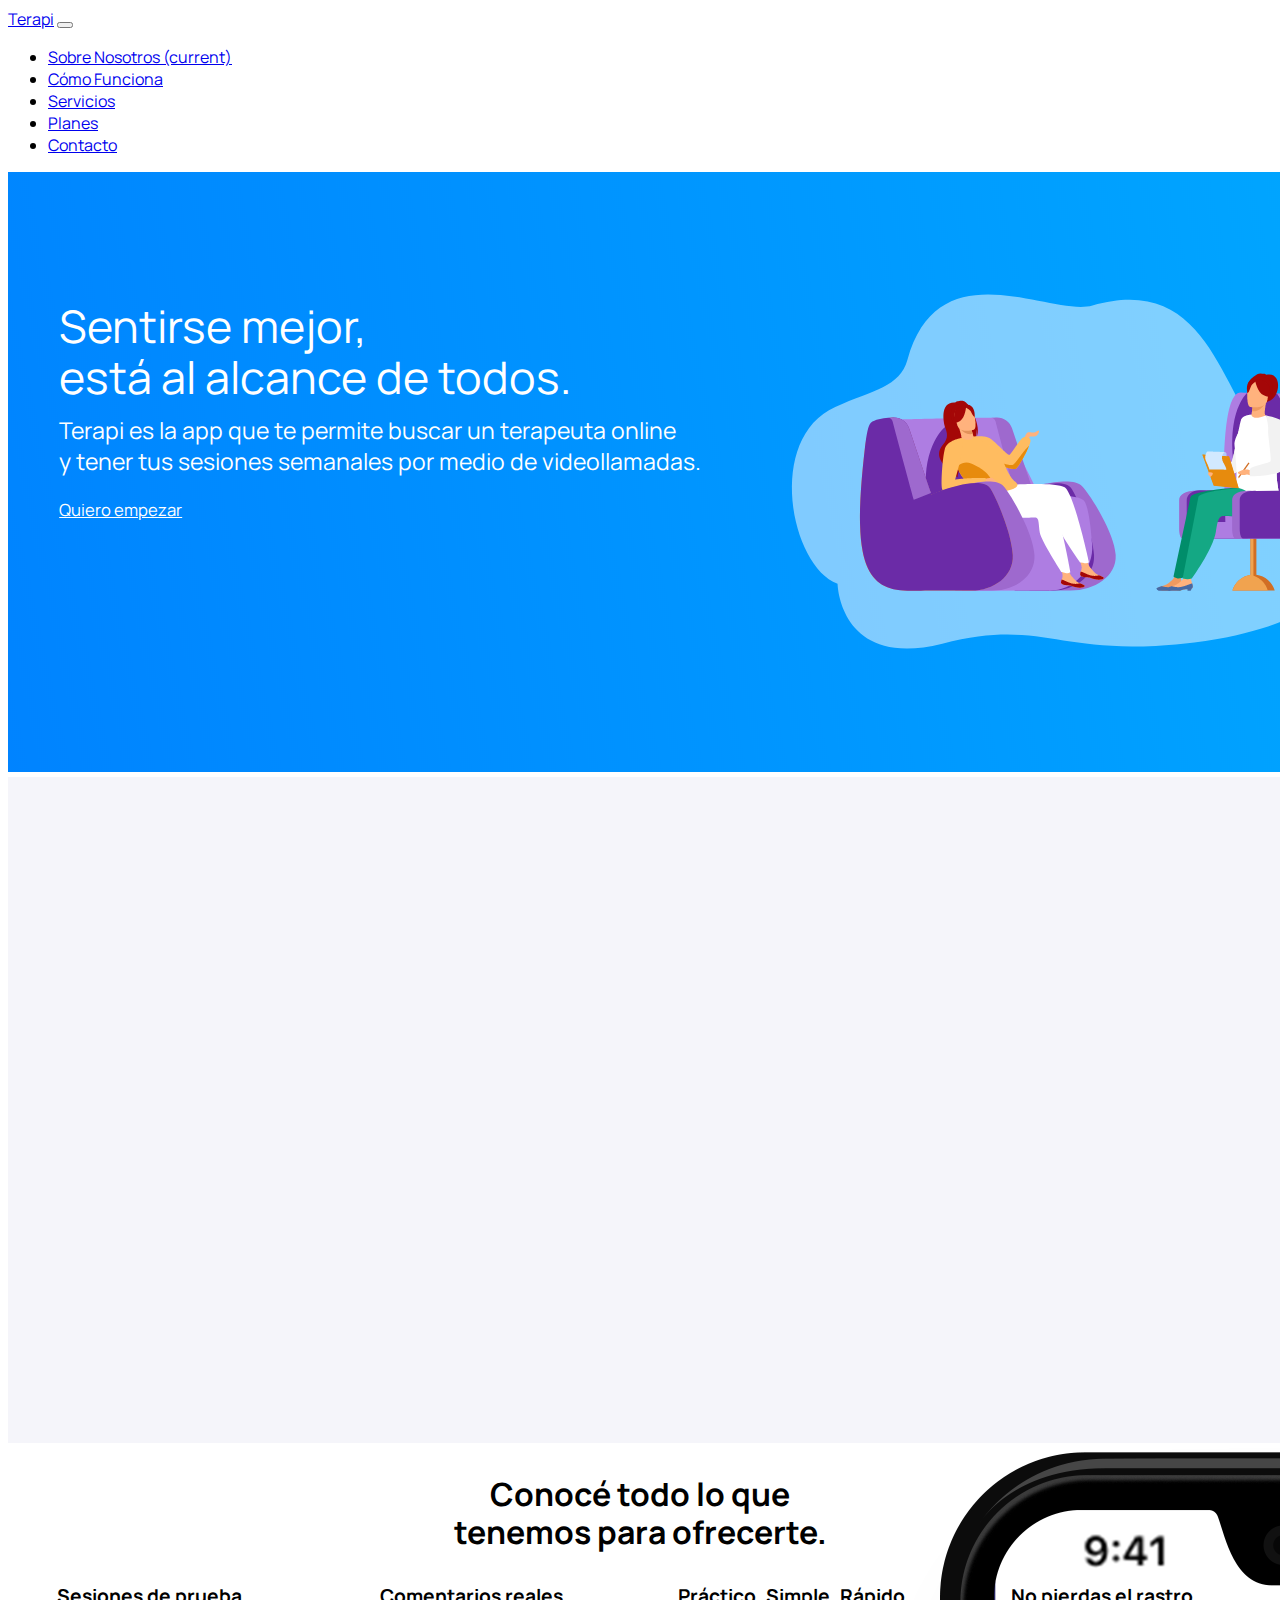
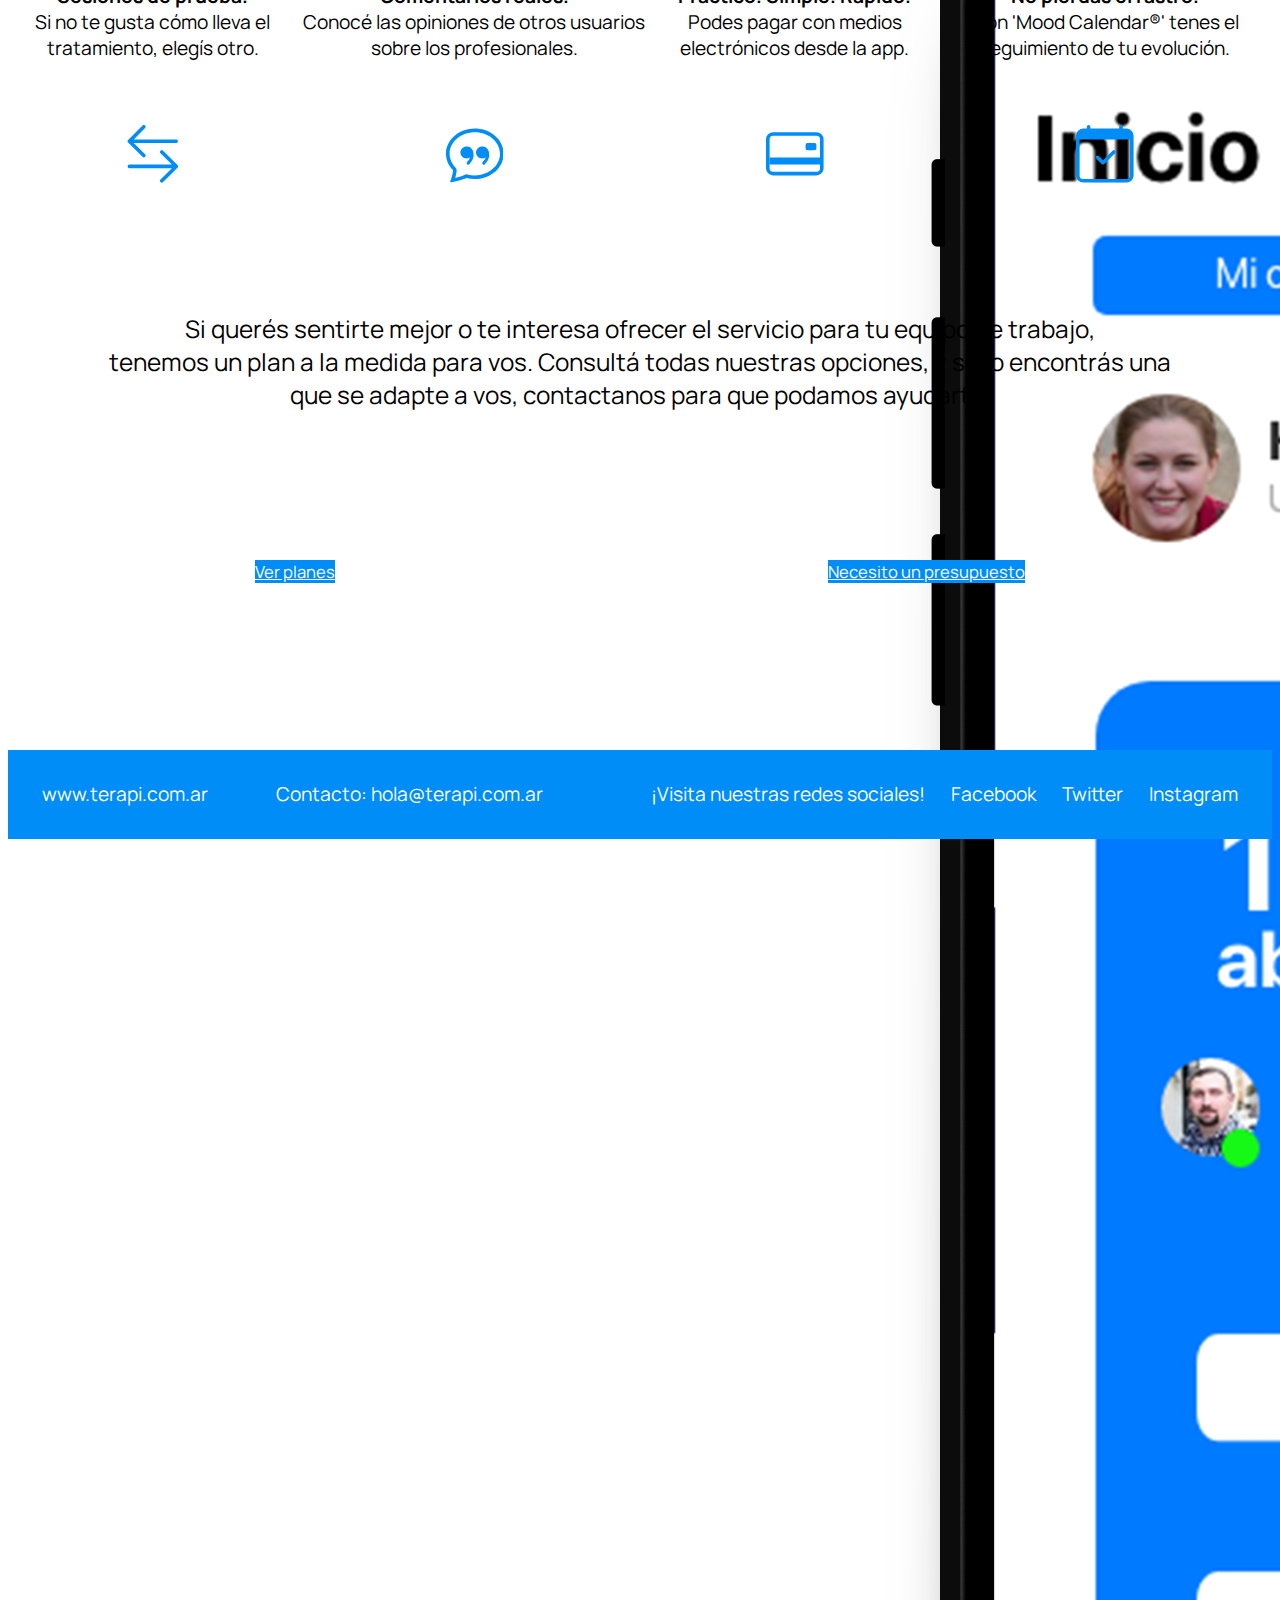
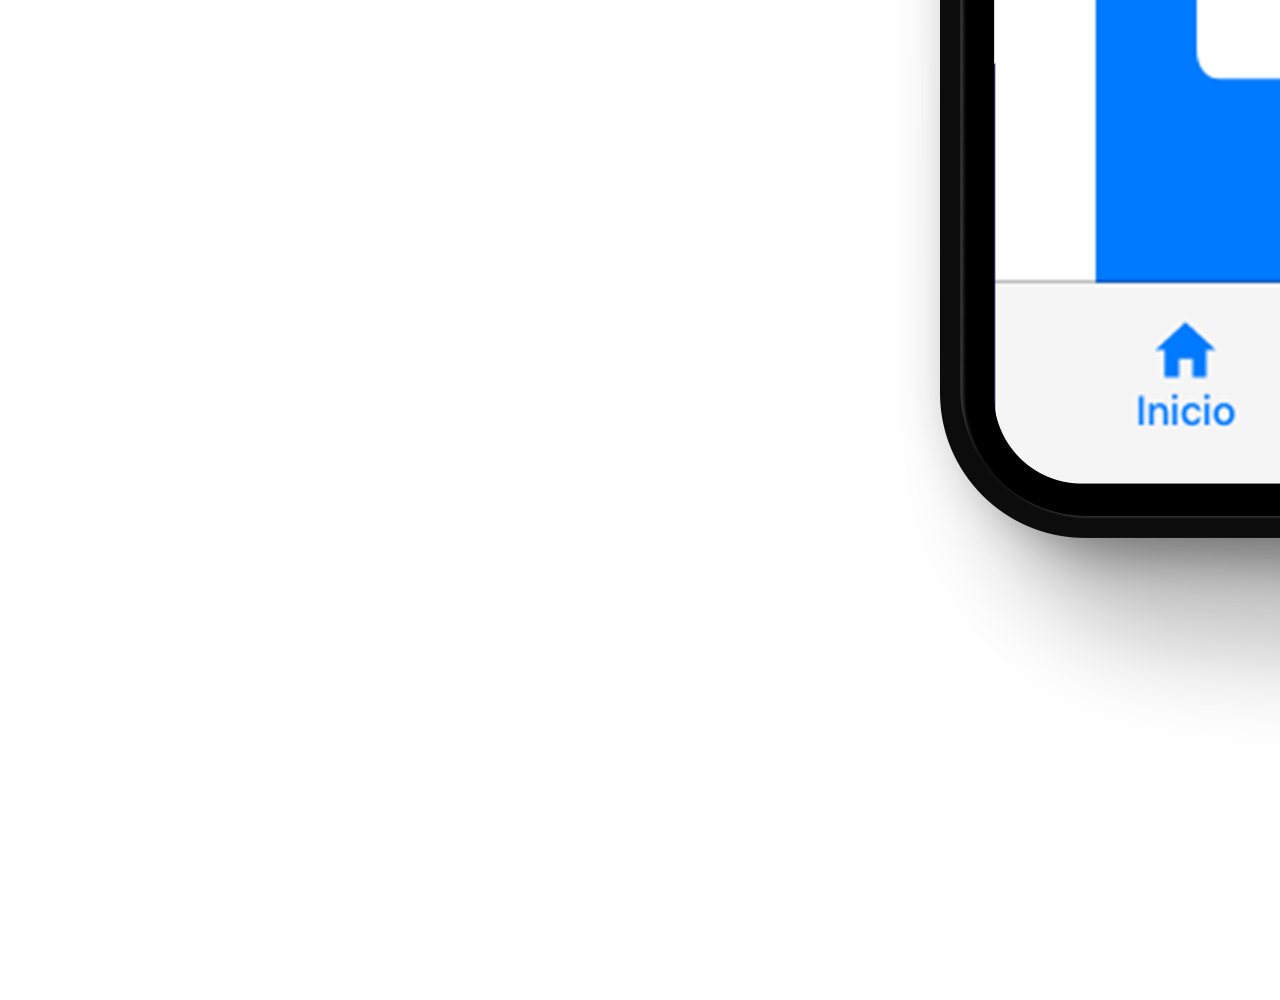
==== index.html @ 5418cc4b "primera version" ====
<!DOCTYPE html>
<html lang="en">
<head>
	<meta charset="UTF-8">
	<meta name="viewport" content="width=device-width, initial-scale=1.0">
	<title>Terapi App</title>


<!-- link de bootstrap -->

<link rel="stylesheet" href="https://cdn.jsdelivr.net/npm/bootstrap@4.5.3/dist/css/bootstrap.min.css" integrity="sha384-TX8t27EcRE3e/ihU7zmQxVncDAy5uIKz4rEkgIXeMed4M0jlfIDPvg6uqKI2xXr2" crossorigin="anonymous">

<!-- link a mi hoja de estilos .css -->

<link rel="stylesheet" type="text/css" href="estilos.css">


<!-- link a google fonts -->

<link href="https://fonts.googleapis.com/css2?family=Manrope&display=swap" rel="stylesheet">

<!-- link a animaciones css -->

<link rel="stylesheet" href="https://cdnjs.cloudflare.com/ajax/libs/animate.css/4.1.1/animate.min.css">

</head>


<body>

	
<!-- navigation menu sacado de bootstrap -->

<nav class="navbar navbar-dark bg-dark navbar-expand-lg navbar-light bg-light fixed-top">
  <a class="navbar-brand" href="#">Terapi</a>

  <button class="navbar-toggler" type="button" data-toggle="collapse" data-target="#navbarNav" aria-controls="navbarNav" aria-expanded="false" aria-label="Toggle navigation">
    <span class="navbar-toggler-icon"></span>
  </button>

  <div class="collapse navbar-collapse" id="navbarNav">
    <ul class="navbar-nav">
      <li class="nav-item">
        <a class="nav-link" href="sobre_nosotros.html">Sobre Nosotros <span class="sr-only">(current)</span></a>
      </li>
      <li class="nav-item">
        <a class="nav-link" href="como_funciona.html">Cómo Funciona</a>
      </li>
      <li class="nav-item">
        <a class="nav-link" href="servicios.html">Servicios</a>
      </li>
      <li class="nav-item">
        <a class="nav-link" href="planes.html">Planes</a>
      </li>
      <li class="nav-item">
        <a class="nav-link" href="contacto.html">Contacto</a>
      </li>
    
    </ul>
  </div>

</nav>







<div class="banner_home">

	<img src="img/bannerhome.png" class="img-fluid" alt="banner_home_info">

	<div class="texto_top_left">

	Sentirse mejor,<br>
	está al alcance de todos.

	</div>

	<div class="subtexto_bottom_left">

	Terapi es la app que te permite buscar un terapeuta online<br> y tener tus sesiones semanales por medio de videollamadas.

	</div>


	<a id="boton_home1" class="btn btn-outline-primary" href="planes.html" role="button">Quiero empezar</a>

</div>






<div class="dos_blocks_home">

	<div class="home_block1 col-xl-5 col-xs-12">

		<div class="texto_block1">

		Tus sesiones,<br>a solo un click.<br>

		<a href="servicios.html" class="link_descubri_como">Descubrí cómo ></a>

		</div>

		<img id="imagen_home_block1" src="img/home_block1.png" class="img-fluid" alt="home_app">

	</div>


	<div class="home_block2 col-xl-5 col-xs-12">

		<div class="texto_block2">

		Encontrá el<br>indicado para vos.<br>

		<a href="como_funciona.html" class="link_buscador">Conocé el buscador ></a>

		</div>

		<img id="imagen_home_block2" src="img/home_block2.png" class="img-fluid" alt="home_app">

	</div>

</div>







<p class="titulo_beneficios col-xl-12 col-xs-12">Conocé todo lo que<br>tenemos para ofrecerte.<p>

<div class="banner_beneficios col-xl-12 col-xs-12">

	<div class="icon_uno col-xl-3 col-xs-6">

		<b>Sesiones de prueba.<br></b>
		Si no te gusta cómo lleva el tratamiento, elegís otro.<br>

		<svg width="3em" height="3em" viewBox="0 0 16 16" class="bi bi-arrow-left-right" fill="currentColor" xmlns="http://www.w3.org/2000/svg">
 		 <path fill-rule="evenodd" d="M1 11.5a.5.5 0 0 0 .5.5h11.793l-3.147 3.146a.5.5 0 0 0 .708.708l4-4a.5.5 0 0 0 0-.708l-4-4a.5.5 0 0 0-.708.708L13.293 11H1.5a.5.5 0 0 0-.5.5zm14-7a.5.5 0 0 1-.5.5H2.707l3.147 3.146a.5.5 0 1 1-.708.708l-4-4a.5.5 0 0 1 0-.708l4-4a.5.5 0 1 1 .708.708L2.707 4H14.5a.5.5 0 0 1 .5.5z"/>
</svg>
		
	</div>

	<div class="icon_dos col-xl-3 col-xs-6">
		
		<b>Comentarios reales.<br></b>
		Conocé las opiniones de otros usuarios sobre los profesionales.<br>

		<svg width="3em" height="3em" viewBox="0 0 16 16" class="bi bi-chat-quote" fill="currentColor" xmlns="http://www.w3.org/2000/svg">
		  <path fill-rule="evenodd" d="M2.678 11.894a1 1 0 0 1 .287.801 10.97 10.97 0 0 1-.398 2c1.395-.323 2.247-.697 2.634-.893a1 1 0 0 1 .71-.074A8.06 8.06 0 0 0 8 14c3.996 0 7-2.807 7-6 0-3.192-3.004-6-7-6S1 4.808 1 8c0 1.468.617 2.83 1.678 3.894zm-.493 3.905a21.682 21.682 0 0 1-.713.129c-.2.032-.352-.176-.273-.362a9.68 9.68 0 0 0 .244-.637l.003-.01c.248-.72.45-1.548.524-2.319C.743 11.37 0 9.76 0 8c0-3.866 3.582-7 8-7s8 3.134 8 7-3.582 7-8 7a9.06 9.06 0 0 1-2.347-.306c-.52.263-1.639.742-3.468 1.105z"/>
		  <path d="M7.468 7.667c0 .92-.776 1.666-1.734 1.666S4 8.587 4 7.667C4 6.747 4.776 6 5.734 6s1.734.746 1.734 1.667z"/>
		  <path fill-rule="evenodd" d="M6.157 6.936a.438.438 0 0 1-.56.293.413.413 0 0 1-.274-.527c.08-.23.23-.44.477-.546a.891.891 0 0 1 .698.014c.387.16.72.545.923.997.428.948.393 2.377-.942 3.706a.446.446 0 0 1-.612.01.405.405 0 0 1-.011-.59c1.093-1.087 1.058-2.158.77-2.794-.152-.336-.354-.514-.47-.563zm-.035-.012h-.001.001z"/>
		  <path d="M11.803 7.667c0 .92-.776 1.666-1.734 1.666-.957 0-1.734-.746-1.734-1.666 0-.92.777-1.667 1.734-1.667.958 0 1.734.746 1.734 1.667z"/>
		  <path fill-rule="evenodd" d="M10.492 6.936a.438.438 0 0 1-.56.293.413.413 0 0 1-.274-.527c.08-.23.23-.44.477-.546a.891.891 0 0 1 .698.014c.387.16.72.545.924.997.428.948.392 2.377-.942 3.706a.446.446 0 0 1-.613.01.405.405 0 0 1-.011-.59c1.093-1.087 1.058-2.158.77-2.794-.152-.336-.354-.514-.469-.563zm-.034-.012h-.002.002z"/>
		</svg>
		
	</div>

	<div class="icon_tres col-xl-3 col-xs-6">
		
		<b>Práctico. Simple. Rápido.<br></b>
		Podes pagar con medios electrónicos desde la app.<br>

		<svg width="3em" height="3em" viewBox="0 0 16 16" class="bi bi-credit-card-2-back" fill="currentColor" xmlns="http://www.w3.org/2000/svg">
		  <path fill-rule="evenodd" d="M14 3H2a1 1 0 0 0-1 1v8a1 1 0 0 0 1 1h12a1 1 0 0 0 1-1V4a1 1 0 0 0-1-1zM2 2a2 2 0 0 0-2 2v8a2 2 0 0 0 2 2h12a2 2 0 0 0 2-2V4a2 2 0 0 0-2-2H2z"/>
		  <path d="M11 5.5a.5.5 0 0 1 .5-.5h2a.5.5 0 0 1 .5.5v1a.5.5 0 0 1-.5.5h-2a.5.5 0 0 1-.5-.5v-1zM1 9h14v2H1V9z"/>
		</svg>	
		
	</div>

	<div class="icon_cuatro col-xl-3 col-xs-6">
		
		<b>No pierdas el rastro.<br></b>
		Con 'Mood Calendar®' tenes el seguimiento de tu evolución.<br>

		<svg width="3em" height="3em" viewBox="0 0 16 16" class="bi bi-calendar-check" fill="currentColor" xmlns="http://www.w3.org/2000/svg">
		  <path fill-rule="evenodd" d="M3.5 0a.5.5 0 0 1 .5.5V1h8V.5a.5.5 0 0 1 1 0V1h1a2 2 0 0 1 2 2v11a2 2 0 0 1-2 2H2a2 2 0 0 1-2-2V3a2 2 0 0 1 2-2h1V.5a.5.5 0 0 1 .5-.5zM1 4v10a1 1 0 0 0 1 1h12a1 1 0 0 0 1-1V4H1z"/>
		  <path fill-rule="evenodd" d="M10.854 7.146a.5.5 0 0 1 0 .708l-3 3a.5.5 0 0 1-.708 0l-1.5-1.5a.5.5 0 1 1 .708-.708L7.5 9.793l2.646-2.647a.5.5 0 0 1 .708 0z"/>
		</svg>
		
	</div>


</div>





<div class="vos_tuyos col-xl-12 col-xs-12">

	<div class="texto_vos_tuyos">
	Si querés sentirte mejor o te interesa ofrecer el servicio para tu equipo de trabajo,<br>
	tenemos un plan a la medida para vos.
	Consultá todas nuestras opciones, y si no encontrás una<br> que se adapte a vos, contactanos para que podamos ayudarte.
	</div>	

</div>




<div class="botones_precios">

	<a id="boton_precios" class="btn btn-outline-primary" href="planes.html" role="button">Ver planes</a>

	<a id="boton_precios" class="btn btn-outline-primary" href="contacto.html" role="button">Necesito un presupuesto</a>

</div>



<!-- Por ultimo viene el footer de la home donde estara la informacion de redes sociales y mail de contacto -->

<footer class="footer">
	
	<div>www.terapi.com.ar</div>

	<div>Contacto: hola@terapi.com.ar</div>

	<div>
		<ul>¡Visita nuestras redes sociales!
			<li>Facebook</li>
			<li>Twitter</li>
			<li>Instagram</li>
		</ul>
		
	</div>
		
</footer>



<!-- link a scripts de Bootstrap para que funcione -->

<script src="https://code.jquery.com/jquery-3.5.1.slim.min.js" integrity="sha384-DfXdz2htPH0lsSSs5nCTpuj/zy4C+OGpamoFVy38MVBnE+IbbVYUew+OrCXaRkfj" crossorigin="anonymous"></script>

<script src="https://cdn.jsdelivr.net/npm/popper.js@1.16.1/dist/umd/popper.min.js" integrity="sha384-9/reFTGAW83EW2RDu2S0VKaIzap3H66lZH81PoYlFhbGU+6BZp6G7niu735Sk7lN" crossorigin="anonymous"></script>

<script src="https://cdn.jsdelivr.net/npm/bootstrap@4.5.3/dist/js/bootstrap.min.js" integrity="sha384-w1Q4orYjBQndcko6MimVbzY0tgp4pWB4lZ7lr30WKz0vr/aWKhXdBNmNb5D92v7s" crossorigin="anonymous"></script>



</body>

</html>
---- estilos.css ----
/* Configuraciones generales de estilos para toda la we */

html {
font-family: 'Manrope', sans-serif;
box-sizing: border-box;

}


/* Estilos de la HOME */

.banner_home {
	position: relative;
	text-align: left;
	color: white;
	width: 100%
}

@media only screen and (max-width: 600px) {
  .banner_home {
    margin-top: 12vw;
  }
}

.texto_top_left {
  
  position: absolute;
  top: 10vw;
  left: 4vw;
  font-size: 3.5vw;
  line-height: 4vw; 
 
}

.subtexto_bottom_left {
  
  position: absolute;
  top: 19vw;
  left: 4vw;
  font-size: 1.8vw;
  line-height: 2.4vw; 

}

#boton_home1 {

  position: absolute;
  top: 25.5vw;
  left: 4vw;
  font-size: 1.3vw;
  color: white;
  background-color: transparent;
  border-color: white;

}

#boton_home1:hover {

  position: absolute;
  top: 25.5vw;
  left: 4vw;
  font-size: 1.3vw;
  color: white;
  background-color: orange;
  border-color: orange;

}


/* home block 1 */

.home_block1 {

	background-color: #f5f5fa;
	height: 52vw;
	top: 4vw;

}

.texto_block1 {
  
  position: relative;
  font-size: 2.3vw;
  line-height: 2.2vw;
  font-weight: bolder;
  text-align: center;
  margin-top: 4vw; 

}

#imagen_home_block1 {
	
	
}

.link_descubri_como {

	text-align: center;
	font-size: 1.6vw;
	line-height: 5.2vw;
}

/* home block 2 */

.home_block2 {

	background-color: #f5f5fa;
	height: 52vw;
	top: 4vw;

}

.texto_block2 {
  
  position: relative;
  font-size: 2.3vw;
  line-height: 2.2vw;
  font-weight: bolder;
  text-align: center;
  margin-top: 4vw;


}

#imagen_home_block2 {
 

}

.link_buscador {

	text-align: center;
	font-size: 1.6vw;
	line-height: 5.2vw;

}

/* conjunto de los 2 primeros blocks de la home
para que me queden uno al lado del otro uso flexbox */

.dos_blocks_home {

	display: flex;
	flex-direction: row;
	justify-content: space-around;
	top: 4vw;
  	

}

/* sigo con el banner de los beneficios */


.titulo_beneficios {
	text-align: center;
	font-size: 2.5vw;
	font-weight: bolder;
	top: 7vw;
	line-height: 3vw;

}

.banner_beneficios {
	display: flex;
	flex-direction: row;
	top: 10vw;
	font-size: 1.5vw;
	text-align: center;

}


div div svg {
	color: #008df8;
	margin-top: 5vw;


}


.vos_tuyos {

	display: flex;
	top: 10vw;
	height: 27vw;
	justify-content: center;
	

}

.texto_vos_tuyos {

	display: flex;
	font-size: 1.9vw;
	align-items: center;
	text-align: center;
	
}


.botones_precios {

	display: flex;
	flex-direction: row;
	justify-content: space-around;

}

#boton_precios {

  display: flex;
  position: relative;
  top: 2vw;  
  font-size: 1.3vw;
  color: white;
  background-color: #008df8;
  border-color: #008df8;
  

}

#boton_precios:hover {

  position: relative;
  top: 2vw;  
  font-size: 1.3vw;
  color: white;
  background-color: orange;
  border-color: orange;

}

.footer {
	position: relative;
	top: 15vw;
	display: flex;
	flex-direction: row;
	background-color: #008df8;
	justify-content: space-around;
	height: 7vw;
	align-items: center;
	text-align: center;
	font-size: 1.5vw;
	color: white;
}

footer div ul {
	list-style: none;
	display: flex;
	flex-direction: row;
	margin: auto;
}









/* Estilos de SOBRE_NOSOTROS */

.sobre_nosotros_banner {

	display: flex;
	flex-direction: row;
	justify-content: flex-end;
	position: relative;

}

@media only screen and (max-width: 700px) {
  .sobre_nosotros_banner {
    margin-top: 12vw;
  }
}

.sobre_imagen_banner {

	top: 3vw;
	width: 100%;
}

.sobre_texto_banner {

	font-size: 1.7vw;
	top: 18vw;
	height: 20vw;
	
}


#boton_sobre1 {

  position: absolute;
  top: 35.5vw;
  left: 9.3vw;
  font-size: 1.3vw;
  color: white;
  background-color: #008df8;
  border-color: #008df8;

}

#boton_sobre1:hover {

  position: absolute;
  top: 35.5vw;
  left: 9.3vw;
  font-size: 1.3vw;
  color: white;
  background-color: orange;
  border-color: orange;

}




.content--estadisticas-numeros {
	display: flex;
	text-align: center;
	height: 30vw;
	margin-top: 7vw;
	font-size: 2vw;
	line-height: 2.7vw;


}

.dos_estadisticas {
	display: flex;
	flex-direction: row;


}


@media only screen and (max-width: 700px) {
.dos_estadisticas {
    display: flex;
    flex-direction: column;
    align-items: center;


  }
}


@media only screen and (max-width: 700px) {
  div .contador {
    font-size: 3vw;
    line-height: 4vw;
  }
}

/* propiedades de la animacion de los contadores*/

.contador {
  animation-iteration-count: 2;
  
}





.staff {
	display: grid;
	grid-template-columns: 1fr 1fr;
	grid-template-rows: 1fr 1fr 1fr;

}
	
@media only screen and (max-width: 700px) {
.staff {

	margin-top: 40vw;

  }
}



.staff_nicolas {

	width: 100%;

}

.nombre_nicolas {
	
	display: flex;
	align-items: center;
	justify-content: center;
	font-size: 1.7vw;
	margin-left: 3vw;
	margin-right: 3vw;
}

.staff_luis {

	width: 100%;
	align-items: flex-end;
	 
}

.nombre_luis {
	
	display: flex;
	align-items: center;
	justify-content: center;
	font-size: 1.7vw;
	margin-left: 3vw;
	margin-right: 3vw;

}

.staff_pedro {

	width: 100%;
}

.nombre_pedro {
	
	display: flex;
	align-items: center;
	justify-content: center;
	font-size: 1.7vw;
	margin-left: 3vw;
	margin-right: 3vw;

}

.footer2 {
	
	display: flex;
	flex-direction: row;
	background-color: #008df8;
	justify-content: space-around;
	height: 7vw;
	align-items: center;
	text-align: center;
	font-size: 1.5vw;
	color: white;
}


footer div ul li {
	
   margin:0px 0px 0px 2vw;   
}



/* Estilos de COMO_FUNCIONA */

.banner_como_funciona {

	display: flex;
	flex-direction: row;
	justify-content: center;

}

@media only screen and (max-width: 800px) {
 .banner_como_funciona {
    margin-top: 8vw;
  }
}


.texto_banner_funciona {

	display: flex;
	background-color: #f5f5fa;
	height: 60vw;
	font-size: 3.4vw;
	font-weight: bolder;
	line-height: 3vw;
	align-items: center;
	text-align: center;
	justify-content: center;

}

@media only screen and (max-width: 1200px) {
.texto_banner_funciona {
    height: 67vw;
  }
}


.bajada_banner_funciona {

	position: absolute;
	font-size: 1.2vw;
	text-align: center;
	line-height: 1.6vw;
	width: 70%;
	margin-top: 12vw;

}

.imagen_banner_funciona {

	display: flex;
	background-color: #f5f5fa;

}

#card-body {

	text-align: center;
}

.card {
	margin: 1.6vw;
	border-color: transparent;
	border-width: 3px;
}

.funciona_banner_final {
	
	margin-top: 7vw;
	height: 20vw;
	display: flex;
	justify-content: center;
}

.funciona_banner_texto {
	display: flex;
	font-size: 2.4vw;
	align-items: center;
	line-height: 2.2vw;
	margin-left: 2vw;

}	

.logo_app {
	display: flex;
	width: 15vw;
	height: 15vw;
	align-items: center;
	margin-top: 2vw;
}

.footer_funciona {

	position: relative;
	display: flex;
	flex-direction: row;
	background-color: #008df8;
	justify-content: space-around;
	height: 7vw;
	align-items: center;
	text-align: center;
	font-size: 1.5vw;
	color: white;
}

/* Estilos de SERVICIOS */


.header_servicio {
	position: relative;
}

@media only screen and (max-width: 500px) {
.header_servicio {
    margin-top: 5vw;
  }
}

.headerservicios--texto-titulo1 {

  position: absolute;
  top: 13vw;
  left: 40vw;
  font-size: 1.8vw;

}

.headerservicios--texto-titulo2 {

  position: absolute;
  top: 50vw;
  left: 20vw;
  font-size: 1.8vw; 

}

.headerservicios--texto-titulo3 {

  position: absolute;
  top: 85vw;
  left: 40vw;
  font-size: 1.8vw;

}

.headerservicios--texto-titulo4 {

  position: absolute;
  top: 140vw;
  left: 4vw;
  font-size: 1.8vw; 

}













/* Estilos de PRECIOS */


.header--banner-transparent {

	height: 300px;
	display: flex;
	flex-direction: column;

}

.header--banner-titulo {

	display: flex;
	margin-top: 6vw;
	justify-content: center;
	align-items: center;
	margin-top: 12vw;
	
}

.header--banner-subtitulo {

	display: flex;
	margin-top: 6vw;
	justify-content: center;
	align-items: center;
	text-align: center;
	margin-top: 0vw;
}

@media only screen and (max-width: 500px) {
.header--banner-transparent {
    margin-top: 8vw;

  }
}



/* Estilos de CONTACTO */



.header--banner-ayuda {
	position: relative;
	display: flex;
	flex-direction: column;
	align-items: center;

	
}


.banner_contacto {
	display: flex;
	position: relative;
	margin-top: 12vw;
	
}

.header--bannerayuda-titulo{

	display: flex;
	flex-direction: column;
	position: absolute;
	margin-top: 10vw;
	text-align: center;
	font-size: 3vw;
	font-weight: bold;
	line-height: 2.7vw;
	
}

.header--bannerayuda-subtitulo{

	display: flex;
	flex-direction: column;
	position: absolute;
	margin-top: 14vw;
	text-align: center;
	font-size: 2vw;
	line-height: 2.7vw;
	
}


@media only screen and (max-width: 700px) {
.header--bannerayuda-titulo {
    margin-top: 18vw;

  }
}

@media only screen and (max-width: 700px) {
.header--bannerayuda-subtitulo {
    margin-top: 22vw;

  }
}


.form_exterior {
	
	margin-right: 7vw;
	margin-left: 7vw;
	margin-top: 7vw;
	
}

textarea {

	width: 60vw;
	height: 30vw;
}



#footer_contacto {
	position: relative;
	top: 4vw;
	display: flex;
	flex-direction: row;
	background-color: #008df8;
	justify-content: space-around;
	height: 7vw;
	align-items: center;
	text-align: center;
	font-size: 1.5vw;
	color: white;
}
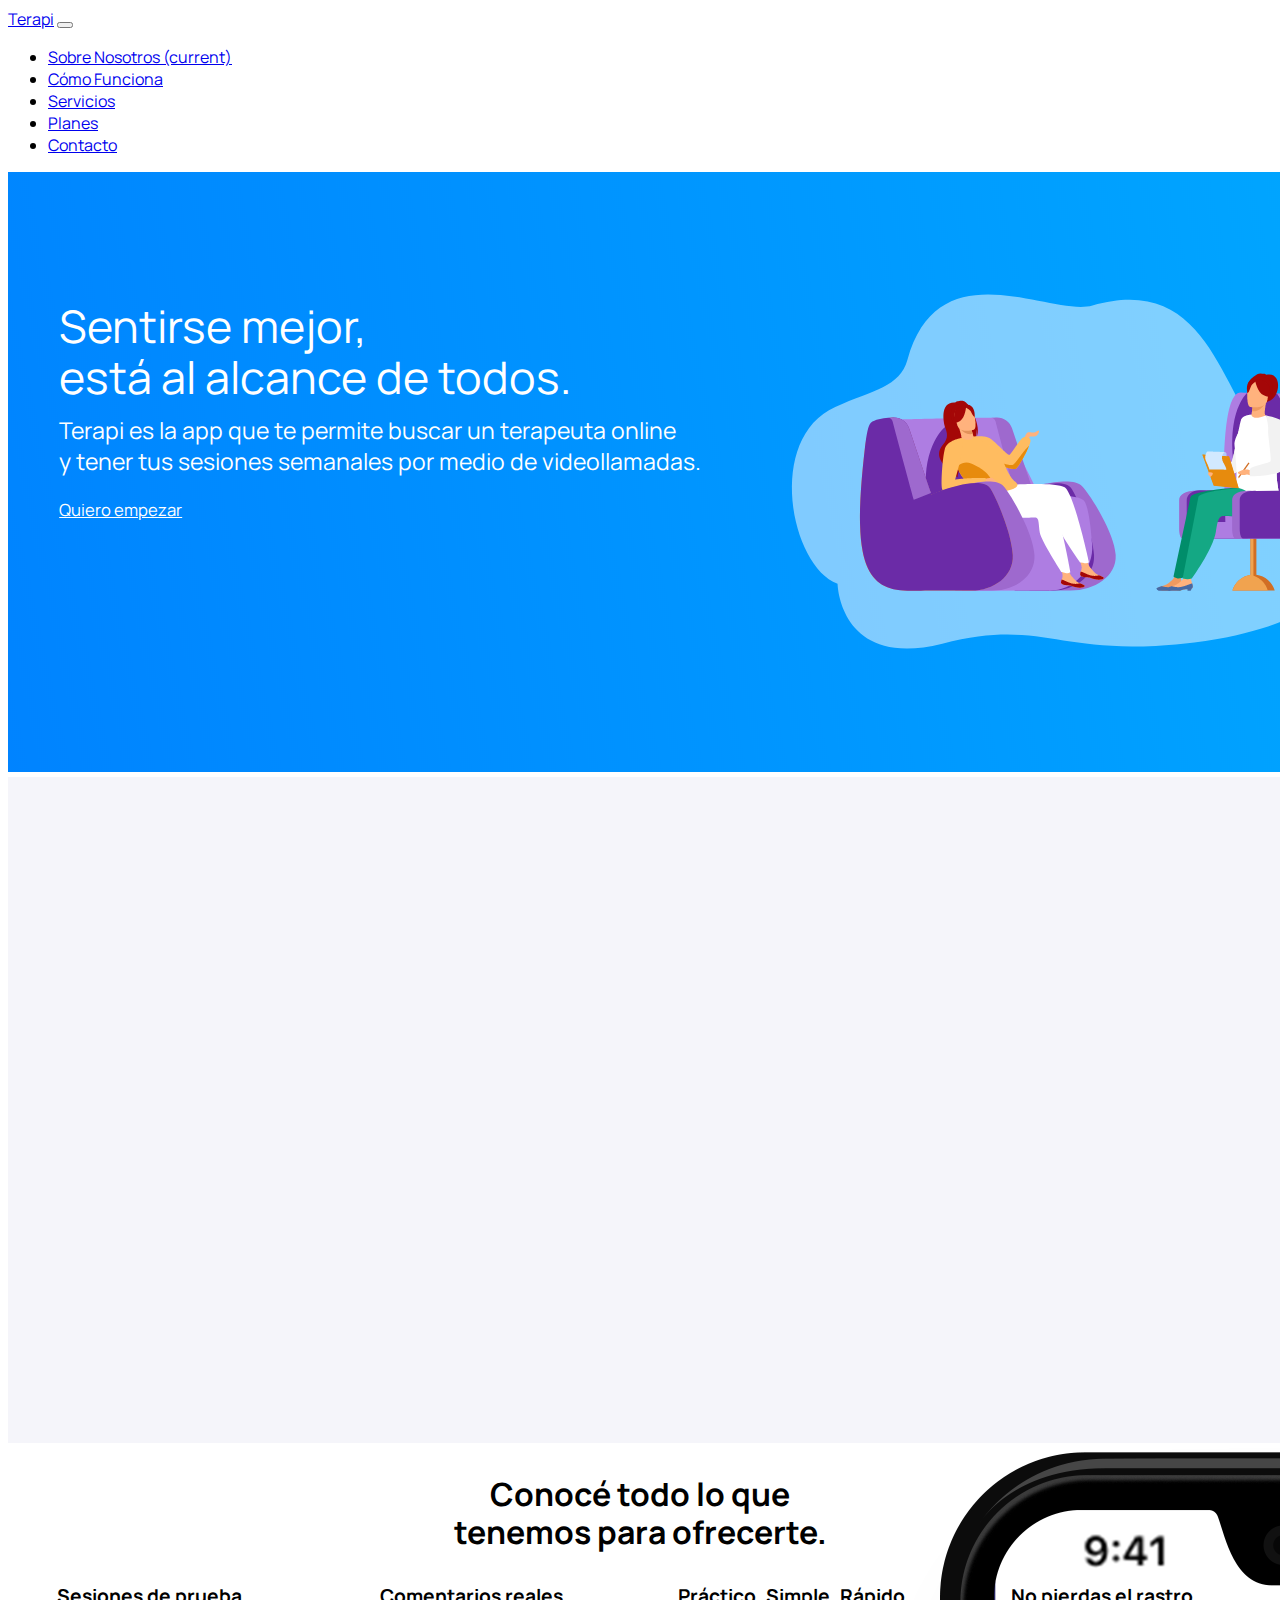
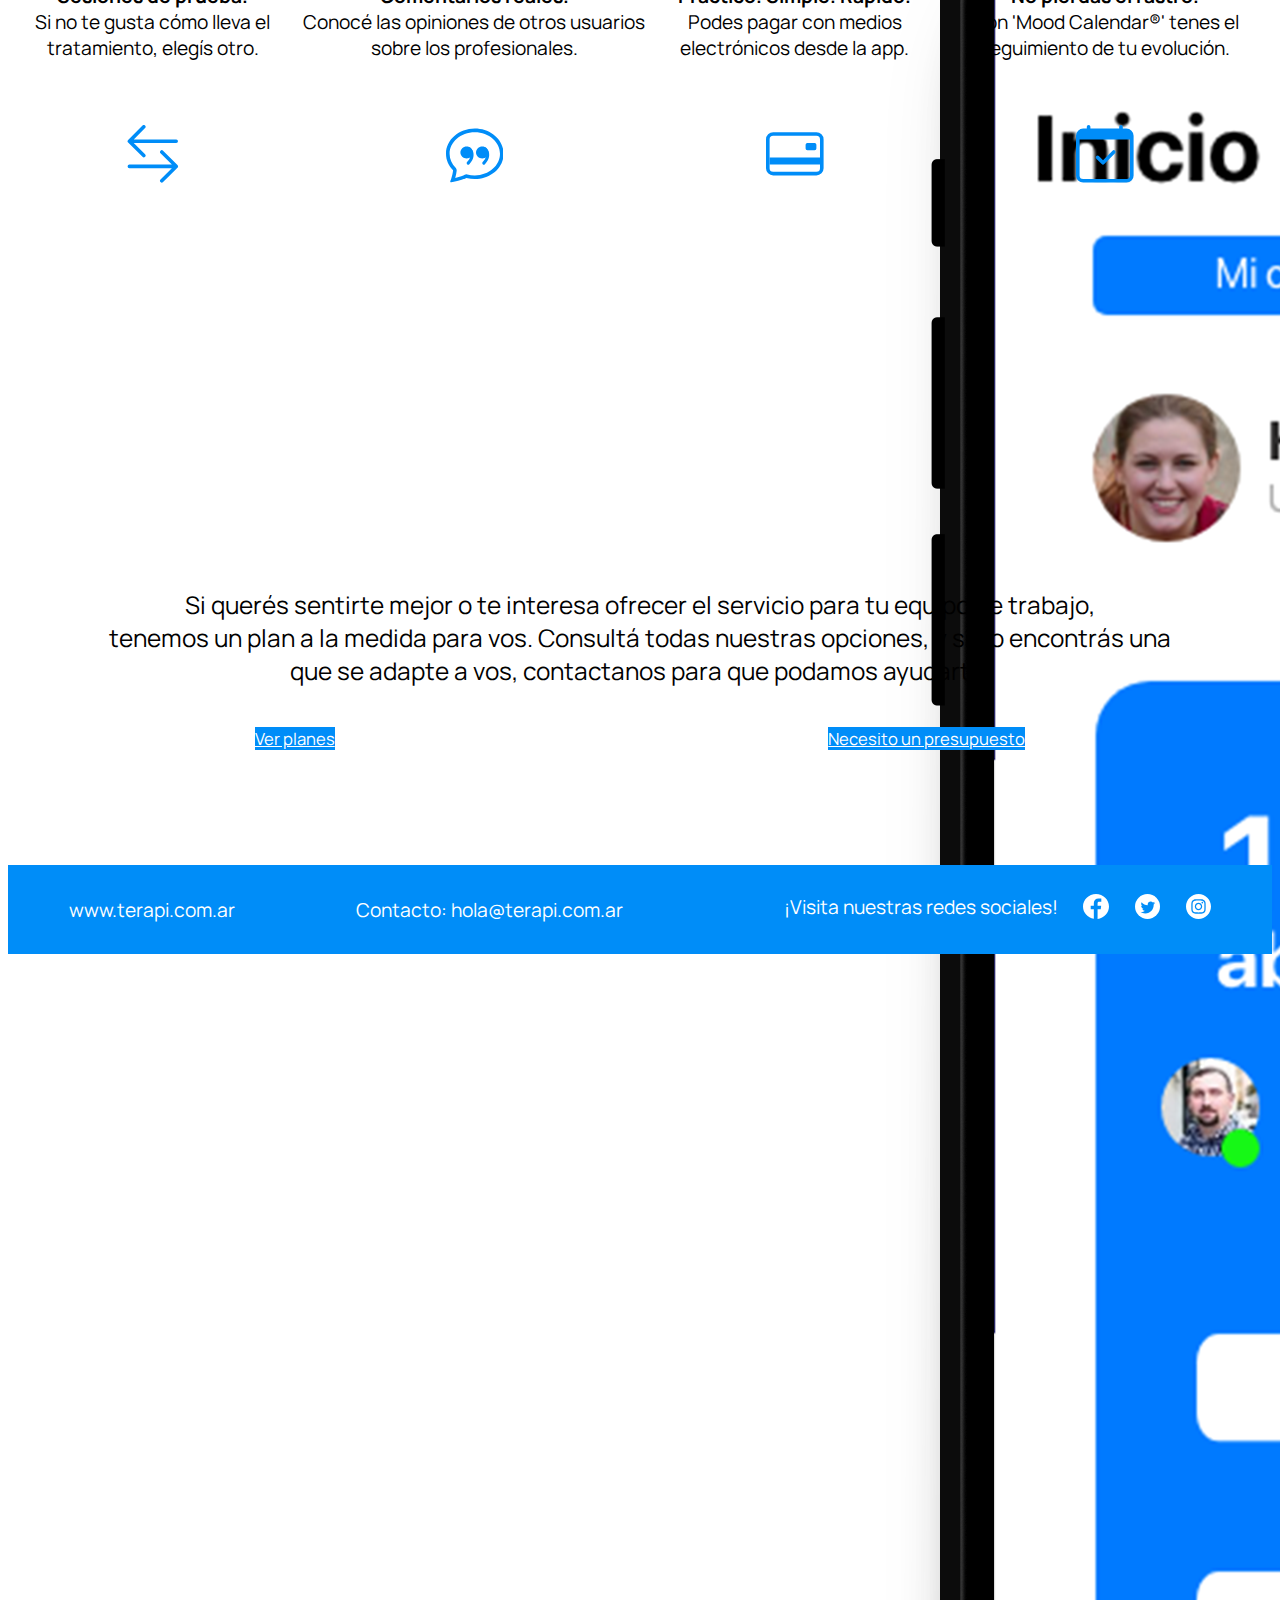
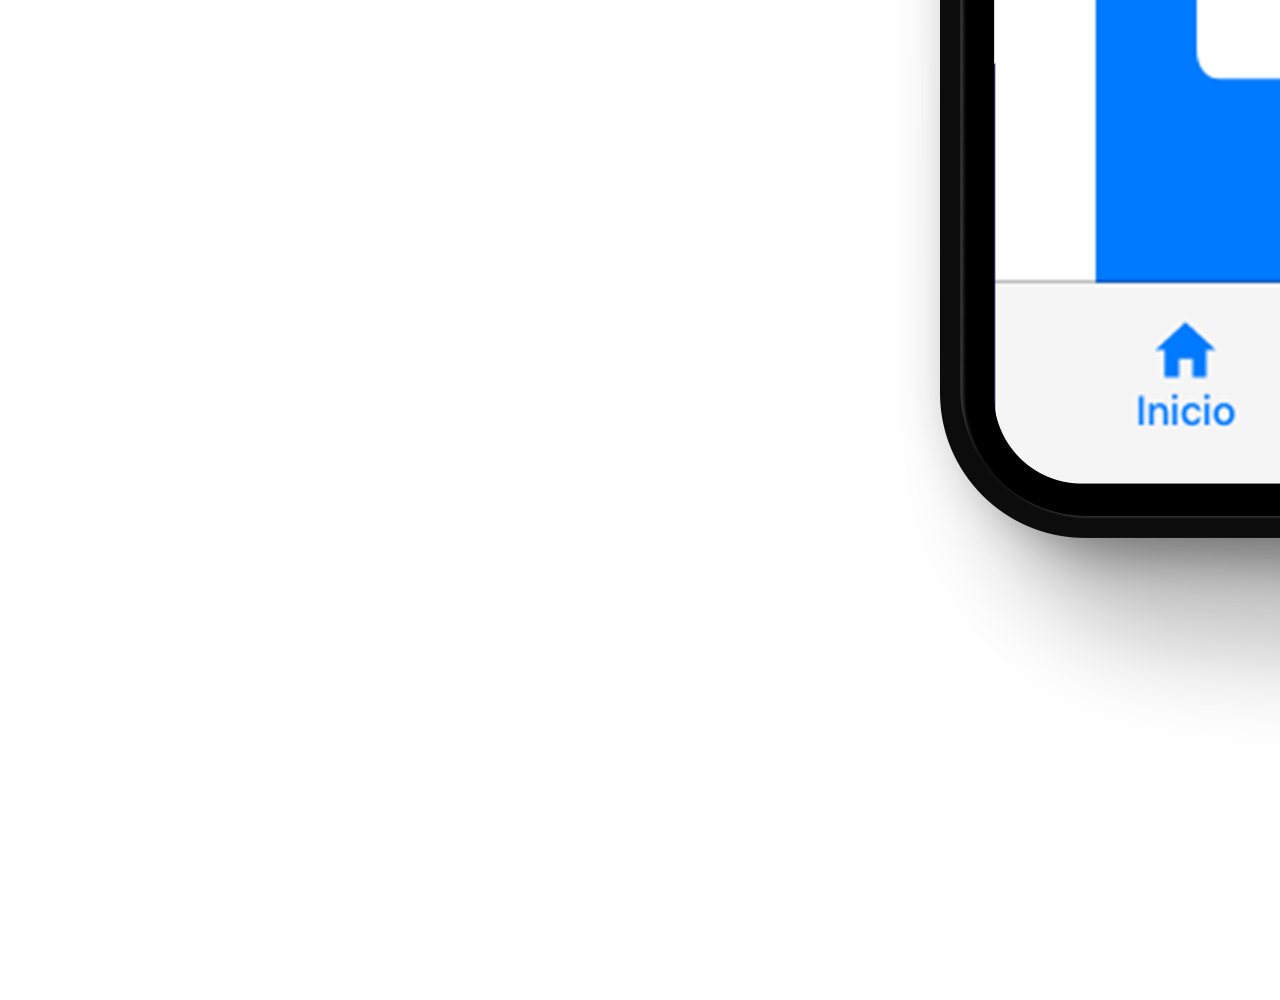
==== commit f782c73e: "menu2" ====
--- a/index.html
+++ b/index.html
@@ -5,6 +5,14 @@
 	<meta name="viewport" content="width=device-width, initial-scale=1.0">
 	<title>Terapi App</title>
 
+<!-- keywords -->
+
+	<meta name="keywords" content="terapia, psicologo, psicologia, depresion">
+
+	<title>Informacion general</title>
+
+	<meta name="description" content="Terapi es la app que te permite realizar terapia de manera online donde quiera que estes">
+
 
 <!-- link de bootstrap -->
 
@@ -96,7 +104,7 @@
 
 <div class="dos_blocks_home">
 
-	<div class="home_block1 col-xl-5 col-xs-12">
+	<div class="home_block1">
 
 		<div class="texto_block1">
 
@@ -111,7 +119,7 @@
 	</div>
 
 
-	<div class="home_block2 col-xl-5 col-xs-12">
+	<div class="home_block2">
 
 		<div class="texto_block2">
 
@@ -135,20 +143,20 @@
 
 <p class="titulo_beneficios col-xl-12 col-xs-12">Conocé todo lo que<br>tenemos para ofrecerte.<p>
 
-<div class="banner_beneficios col-xl-12 col-xs-12">
-
-	<div class="icon_uno col-xl-3 col-xs-6">
+<div class="banner_beneficios col-xl-12">
+
+	<div class="icon_uno">
 
 		<b>Sesiones de prueba.<br></b>
 		Si no te gusta cómo lleva el tratamiento, elegís otro.<br>
 
 		<svg width="3em" height="3em" viewBox="0 0 16 16" class="bi bi-arrow-left-right" fill="currentColor" xmlns="http://www.w3.org/2000/svg">
  		 <path fill-rule="evenodd" d="M1 11.5a.5.5 0 0 0 .5.5h11.793l-3.147 3.146a.5.5 0 0 0 .708.708l4-4a.5.5 0 0 0 0-.708l-4-4a.5.5 0 0 0-.708.708L13.293 11H1.5a.5.5 0 0 0-.5.5zm14-7a.5.5 0 0 1-.5.5H2.707l3.147 3.146a.5.5 0 1 1-.708.708l-4-4a.5.5 0 0 1 0-.708l4-4a.5.5 0 1 1 .708.708L2.707 4H14.5a.5.5 0 0 1 .5.5z"/>
-</svg>
-		
-	</div>
-
-	<div class="icon_dos col-xl-3 col-xs-6">
+		</svg>
+		
+	</div>
+
+	<div class="icon_dos">
 		
 		<b>Comentarios reales.<br></b>
 		Conocé las opiniones de otros usuarios sobre los profesionales.<br>
@@ -163,7 +171,7 @@
 		
 	</div>
 
-	<div class="icon_tres col-xl-3 col-xs-6">
+	<div class="icon_tres">
 		
 		<b>Práctico. Simple. Rápido.<br></b>
 		Podes pagar con medios electrónicos desde la app.<br>
@@ -175,7 +183,7 @@
 		
 	</div>
 
-	<div class="icon_cuatro col-xl-3 col-xs-6">
+	<div class="icon_cuatro">
 		
 		<b>No pierdas el rastro.<br></b>
 		Con 'Mood Calendar®' tenes el seguimiento de tu evolución.<br>
@@ -194,7 +202,7 @@
 
 
 
-<div class="vos_tuyos col-xl-12 col-xs-12">
+<div class="vos_tuyos">
 
 	<div class="texto_vos_tuyos">
 	Si querés sentirte mejor o te interesa ofrecer el servicio para tu equipo de trabajo,<br>
@@ -227,9 +235,9 @@
 
 	<div>
 		<ul>¡Visita nuestras redes sociales!
-			<li>Facebook</li>
-			<li>Twitter</li>
-			<li>Instagram</li>
+			<li> <img src="img/logo-facebook.svg" class="img-fluid" alt="logofacebook" id="logofacebook"> </li>
+			<li> <img src="img/logo-twitter.svg" class="img-fluid" alt="logotwitter" id="logotwitter"></li>
+			<li><img src="img/logo-instagram.svg" class="img-fluid" alt="logoinstagram" id="logoinstagram"> </li>
 		</ul>
 		
 	</div>
@@ -238,6 +246,8 @@
 
 
 
+
+
 <!-- link a scripts de Bootstrap para que funcione -->
 
 <script src="https://code.jquery.com/jquery-3.5.1.slim.min.js" integrity="sha384-DfXdz2htPH0lsSSs5nCTpuj/zy4C+OGpamoFVy38MVBnE+IbbVYUew+OrCXaRkfj" crossorigin="anonymous"></script>
--- a/estilos.css
+++ b/estilos.css
@@ -1,4 +1,4 @@
-
+		
 /* Configuraciones generales de estilos para toda la we */
 
 html {
@@ -70,6 +70,7 @@
 
 /* home block 1 */
 
+
 .home_block1 {
 
 	background-color: #f5f5fa;
@@ -89,10 +90,6 @@
 
 }
 
-#imagen_home_block1 {
-	
-	
-}
 
 .link_descubri_como {
 
@@ -123,10 +120,7 @@
 
 }
 
-#imagen_home_block2 {
- 
-
-}
+
 
 .link_buscador {
 
@@ -146,17 +140,15 @@
 	justify-content: space-around;
 	top: 4vw;
   	
-
 }
 
 /* sigo con el banner de los beneficios */
-
 
 .titulo_beneficios {
 	text-align: center;
 	font-size: 2.5vw;
 	font-weight: bolder;
-	top: 7vw;
+	top: 15vw;
 	line-height: 3vw;
 
 }
@@ -164,25 +156,16 @@
 .banner_beneficios {
 	display: flex;
 	flex-direction: row;
-	top: 10vw;
+	top: 22vw;
 	font-size: 1.5vw;
 	text-align: center;
 
 }
 
-
-div div svg {
-	color: #008df8;
-	margin-top: 5vw;
-
-
-}
-
-
 .vos_tuyos {
 
 	display: flex;
-	top: 10vw;
+	top: 20vw;
 	height: 27vw;
 	justify-content: center;
 	
@@ -192,6 +175,7 @@
 .texto_vos_tuyos {
 
 	display: flex;
+	margin-top: 35vw;
 	font-size: 1.9vw;
 	align-items: center;
 	text-align: center;
@@ -211,7 +195,7 @@
 
   display: flex;
   position: relative;
-  top: 2vw;  
+  top: 15vw;  
   font-size: 1.3vw;
   color: white;
   background-color: #008df8;
@@ -223,7 +207,7 @@
 #boton_precios:hover {
 
   position: relative;
-  top: 2vw;  
+  top: 15vw;  
   font-size: 1.3vw;
   color: white;
   background-color: orange;
@@ -231,9 +215,89 @@
 
 }
 
+/* configuraciones responsive con mediaquery */
+
+
+@media only screen and (max-width: 700px) {
+  .dos_blocks_home {
+    display: flex;
+    flex-direction: column;
+  }
+
+
+.home_block1 {
+  	height: 100vw;
+  	margin-top: 10vw;
+  }
+
+ .texto_block1 {
+ 	font-size: 5vw;
+ 	line-height: 6vw;
+ }
+
+ .link_descubri_como {
+ 	font-size: 3vw;
+ }
+
+
+  .home_block2 {
+
+  	margin-top: 40vw;
+  	height: 100vw;
+  }
+
+.texto_block2 {
+ 	font-size: 5vw;
+ 	line-height: 6vw;
+ }
+
+ .link_buscador {
+ 	font-size: 3vw;
+ }
+
+.titulo_beneficios {
+
+	margin-top: 18vw;
+	font-size: 4vw;
+	line-height: 4vw;	
+	}
+
+.banner_beneficios {
+	display: flex;
+	flex-direction: column;
+	font-size: 3vw;
+	}
+
+
+.texto_vos_tuyos {
+	margin-top: 40vw;
+	font-size: 3vw;
+
+	}
+
+.botones_precios {
+
+	margin-top: 15vw;
+	}
+
+}
+
+/* termine con las settings para responsive */
+
+
+div div svg {
+	color: #008df8;
+	margin-top: 5vw;
+
+
+}
+
+
+
+
 .footer {
 	position: relative;
-	top: 15vw;
+	top: 24vw;
 	display: flex;
 	flex-direction: row;
 	background-color: #008df8;
@@ -245,12 +309,39 @@
 	color: white;
 }
 
+
+
+
+#logofacebook {
+
+	width: 2vw;
+	height: 2vw;
+}
+
+#logotwitter {
+
+	width: 2vw;
+	height: 2vw;
+}
+
+#logoinstagram {
+
+	width: 2vw;
+	height: 2vw;
+}
+
+
 footer div ul {
 	list-style: none;
 	display: flex;
 	flex-direction: row;
 	margin: auto;
 }
+
+
+
+
+
 
 
 
@@ -271,11 +362,6 @@
 
 }
 
-@media only screen and (max-width: 700px) {
-  .sobre_nosotros_banner {
-    margin-top: 12vw;
-  }
-}
 
 .sobre_imagen_banner {
 
@@ -339,14 +425,51 @@
 
 
 @media only screen and (max-width: 700px) {
+  .sobre_nosotros_banner {
+    margin-top: 12vw;
+  }
+
 .dos_estadisticas {
     display: flex;
     flex-direction: column;
     align-items: center;
-
-
-  }
-}
+    font-size: 4vw;
+  }
+
+
+.card-body {
+	line-height: 16vw;
+}  
+
+.card-text {
+	font-size: 5vw;
+	line-height: 7vw;
+	}
+
+.sobre_nosotros_banner {
+	display: flex;
+	flex-direction: column;
+}
+
+.sobre_texto_banner {
+	font-size: 4vw;
+	text-align: center;
+
+}
+
+#boton_sobre1 {
+	
+	margin-top: 28vw;
+	margin-left: 25vw;
+	font-size: 3.5vw;
+}
+
+.sobre_imagen_banner {
+	margin-top: 45vw;
+	}
+
+}
+
 
 
 @media only screen and (max-width: 700px) {
@@ -365,8 +488,6 @@
 
 
 
-
-
 .staff {
 	display: grid;
 	grid-template-columns: 1fr 1fr;
@@ -374,15 +495,6 @@
 
 }
 	
-@media only screen and (max-width: 700px) {
-.staff {
-
-	margin-top: 40vw;
-
-  }
-}
-
-
 
 .staff_nicolas {
 
@@ -434,6 +546,28 @@
 
 }
 
+
+@media only screen and (max-width: 700px) {
+.staff {
+
+	margin-top: 190vw;
+  }
+
+.nombre_nicolas {
+	font-size: 2.8vw;
+}
+
+.nombre_luis {
+	font-size: 2.8vw;
+}
+
+.nombre_pedro {
+	font-size: 2.8vw;
+	}
+
+}
+
+
 .footer2 {
 	
 	display: flex;
@@ -455,6 +589,15 @@
 
 
 
+
+
+
+
+
+
+
+
+
 /* Estilos de COMO_FUNCIONA */
 
 .banner_como_funciona {
@@ -463,12 +606,6 @@
 	flex-direction: row;
 	justify-content: center;
 
-}
-
-@media only screen and (max-width: 800px) {
- .banner_como_funciona {
-    margin-top: 8vw;
-  }
 }
 
 
@@ -486,11 +623,6 @@
 
 }
 
-@media only screen and (max-width: 1200px) {
-.texto_banner_funciona {
-    height: 67vw;
-  }
-}
 
 
 .bajada_banner_funciona {
@@ -507,7 +639,7 @@
 .imagen_banner_funciona {
 
 	display: flex;
-	background-color: #f5f5fa;
+	
 
 }
 
@@ -547,6 +679,40 @@
 	margin-top: 2vw;
 }
 
+
+@media only screen and (max-width: 700px) {
+ .banner_como_funciona {
+    margin-top: 7vw;
+    display: flex;
+    flex-direction: column;
+
+  }
+
+.imagen_banner_funciona {
+	height: 120vw;
+	margin-top: 20vw;
+}
+
+ .texto_banner_funciona {
+ 	font-size: 7vw;
+ 	line-height: 6vw;
+
+ } 
+
+.bajada_banner_funciona {
+	font-size: 4vw;
+	line-height: 6vw;
+	margin-top: 35vw;
+}
+
+}
+
+@media only screen and (max-width: 1200px) {
+.texto_banner_funciona {
+    height: 67vw;
+  }
+}
+
 .footer_funciona {
 
 	position: relative;
@@ -561,12 +727,60 @@
 	color: white;
 }
 
+
+
+
+
+
+
+
+
+
+
 /* Estilos de SERVICIOS */
 
 
 .header_servicio {
 	position: relative;
 }
+
+
+.headerservicios--texto-titulo1 {
+
+  position: absolute;
+  top: 10vw;
+  left: 30vw;
+  font-size: 1.8vw;
+
+}
+
+.headerservicios--texto-titulo2 {
+
+  position: absolute;
+  top: 47vw;
+  left: 20vw;
+  font-size: 1.8vw; 
+
+}
+
+.headerservicios--texto-titulo3 {
+
+  position: absolute;
+  top: 75vw;
+  left: 38vw;
+  font-size: 1.8vw;
+
+}
+
+.headerservicios--texto-titulo4 {
+
+  position: absolute;
+  top: 110vw;
+  left: 4vw;
+  font-size: 1.8vw; 
+
+}
+
 
 @media only screen and (max-width: 500px) {
 .header_servicio {
@@ -574,41 +788,51 @@
   }
 }
 
-.headerservicios--texto-titulo1 {
-
-  position: absolute;
-  top: 13vw;
-  left: 40vw;
-  font-size: 1.8vw;
-
-}
+
+
+@media only screen and (max-width: 1500px) {
+ 
+ .header_servicio {
+ 	margin-top: 12vw;
+ }
+
+
+ .headerservicios--texto-titulo1 {
+
+ 	font-size: 2.3vw;
+ 	margin-top: -4vw;
+
+ }
 
 .headerservicios--texto-titulo2 {
 
-  position: absolute;
-  top: 50vw;
-  left: 20vw;
-  font-size: 1.8vw; 
-
-}
-
-.headerservicios--texto-titulo3 {
-
-  position: absolute;
-  top: 85vw;
-  left: 40vw;
-  font-size: 1.8vw;
-
-}
+ 	font-size: 2.3vw;
+ 	margin-top: 6vw;
+ 	margin-left: -8vw;
+
+ }
+
+ .headerservicios--texto-titulo3 {
+
+ 	font-size: 2.3vw;
+ 	margin-top: 4vw;
+ 	margin-left: 8vw;
+
+ }
 
 .headerservicios--texto-titulo4 {
 
-  position: absolute;
-  top: 140vw;
-  left: 4vw;
-  font-size: 1.8vw; 
-
-}
+ 	font-size: 2.3vw;
+ 	margin-top: 30vw;	
+
+ }
+
+}
+
+
+
+
+
 
 
 
@@ -658,7 +882,16 @@
     margin-top: 8vw;
 
   }
-}
+
+
+
+}
+
+
+
+
+
+
 
 
 
@@ -709,21 +942,6 @@
 }
 
 
-@media only screen and (max-width: 700px) {
-.header--bannerayuda-titulo {
-    margin-top: 18vw;
-
-  }
-}
-
-@media only screen and (max-width: 700px) {
-.header--bannerayuda-subtitulo {
-    margin-top: 22vw;
-
-  }
-}
-
-
 .form_exterior {
 	
 	margin-right: 7vw;
@@ -732,10 +950,60 @@
 	
 }
 
+
+.enviar {
+	display: flex;
+	flex-direction: column;
+}
+
+
 textarea {
 
-	width: 60vw;
-	height: 30vw;
+	width: 40vw;
+	height: 20vw;
+}
+
+
+#boton_enviar {
+
+	margin-top: 3vw;
+	width: 10vw;
+	
+}
+
+
+@media only screen and (max-width: 700px) {
+
+.banner_contacto {
+	margin-top: 40vw;
+}
+
+.header--bannerayuda-titulo {
+    margin-top: 20vw;
+    font-size: 5vw;
+
+  }
+
+.header--bannerayuda-subtitulo {
+    margin-top: 24vw;
+    font-size: 4vw;
+    line-height: 5vw;
+  }
+
+
+.form-group {
+	display: flex;
+	flex-direction: column;
+	}
+
+textarea {
+	width: 70vw;
+}
+
+#boton_enviar {
+width: 20vw;
+
+	}
 }
 
 
